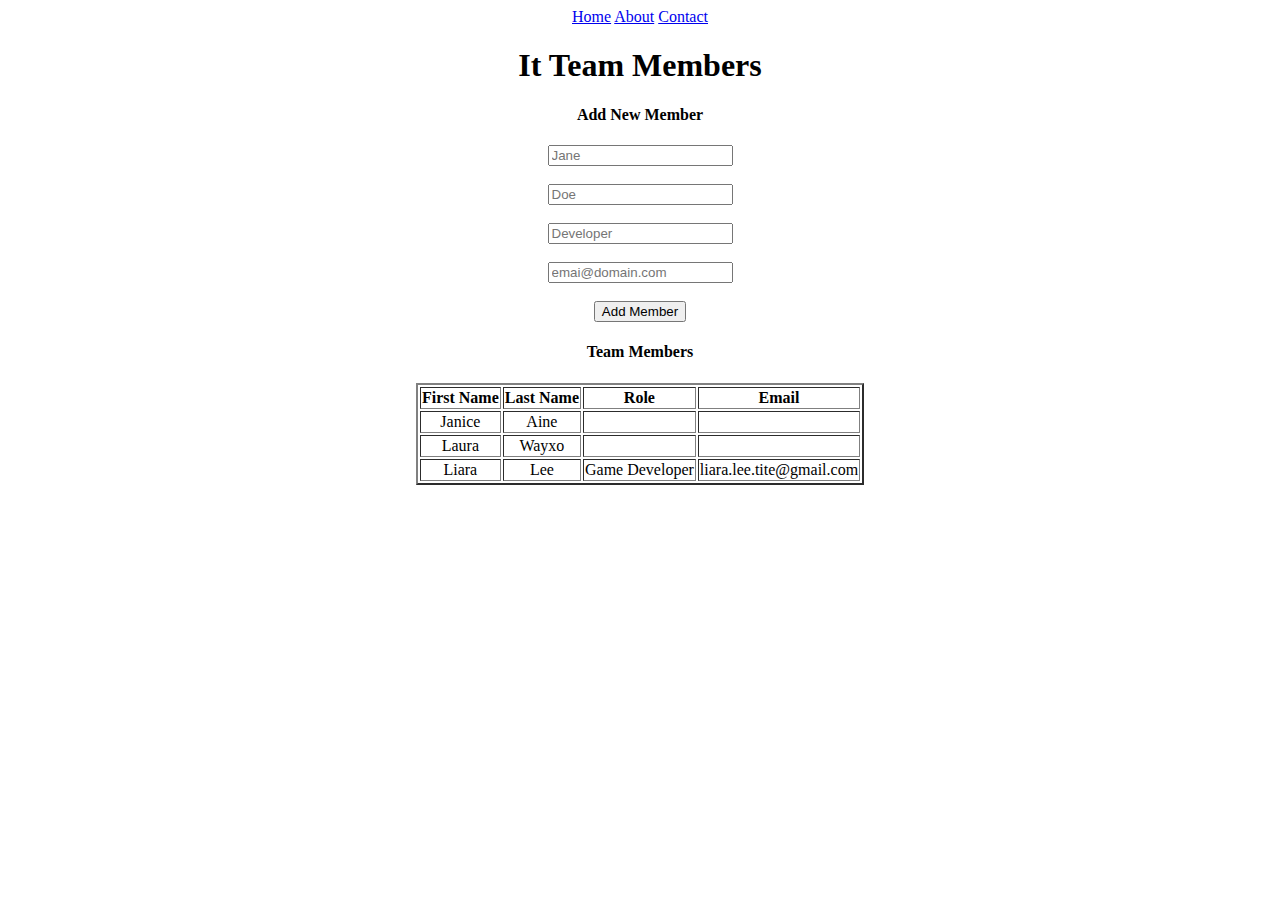
==== HTMLProject.html @ cd66ed92 "First Commit" ====
<!DOCTYPE html>
<html lang="en">
<head>
  <meta charset="UTF-8">
  <meta name="viewport" content="width=device-width, initial-scale=1.0">
  <title>HTML Project</title>
    <style>
        h1 {
            text-align: center;
        }
    </style>
</head>

<body>
  <nav style="text-align: center;">
      <a href="index.html">Home</a>
      <a href="about.html">About</a>
      <a href="https://www.npower.org" target="_blank">Contact</a>
  </nav>

<main>
  <h1>It Team Members</h1>

  <div style="text-align: center;">

    <h4>Add New Member</h4>

  <label for="text">
    <input type="text" placeholder="Jane"name="Jane" id="text"> 
  </label>

<br>
<br>

  <label for="text">
    <input type="text" placeholder="Doe" name="Doe" id="text">
  </label>

  <br>
  <br>

  <label for="text">
    <input type="text" placeholder="Developer" name="Developer" id="text">
  </label>

  <br>
  <br>

  <label for="text">
    <input type="text" placeholder="emai@domain.com" name="emai@domain.com" id="text">
  </label>

  <br>
  <br>

  <form>
  <div id="buttons">
    <button type="button">Add Member</button>
  </div>
  <form>

<h4>Team Members</h4>
<table border="2" style="margin: auto;">
    <tr>
      <th>First Name</th>
      <th>Last Name</th>
      <th>Role</th>
      <th>Email</th>
    </tr>
    <tr>
      <td>Janice</td>
      <td>Aine</td>
      <td></td>
      <td></td>
    </tr>
    <tr>
      <td>Laura</td>
      <td>Wayxo</td>
      <td></td>
      <td></td>
    </tr>
    <tr>
      <td>Liara</td>
      <td>Lee</td>
      <td>Game Developer</td>
      <td>liara.lee.tite@gmail.com</td>
    </tr>
  </table>
</div>

</main>
</body>
</html>
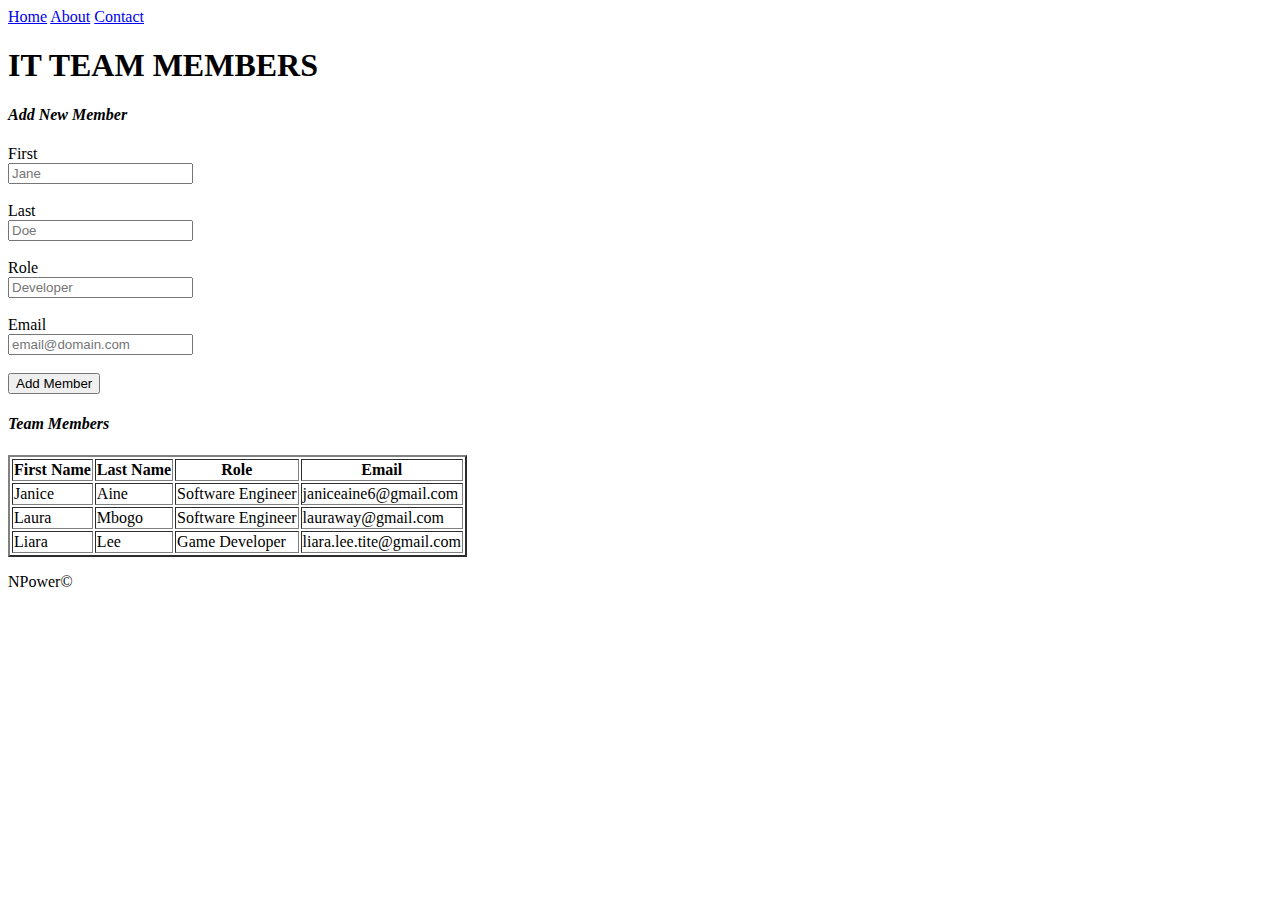
==== commit 0d500807: "Second Commit" ====
--- a/HTMLProject.html
+++ b/HTMLProject.html
@@ -4,90 +4,78 @@
   <meta charset="UTF-8">
   <meta name="viewport" content="width=device-width, initial-scale=1.0">
   <title>HTML Project</title>
-    <style>
-        h1 {
-            text-align: center;
-        }
-    </style>
 </head>
-
 <body>
-  <nav style="text-align: center;">
-      <a href="index.html">Home</a>
-      <a href="about.html">About</a>
-      <a href="https://www.npower.org" target="_blank">Contact</a>
+  <nav>
+    <a href="https://www.usa.gov/voter-registration">Home</a>
+    <a href="https://www.thetrevorproject.org/">About</a>
+    <a href="https://humanappealusa.org/donate/projects/child-welfare-orphans/palestine-orphan-children-fund?gad_source=1&gclid=CjwKCAjwg-24BhB_EiwA1ZOx8orW4iY8cnOgrd5yQ9if4LeomLEYCXxfAt5J-UugxfWlKYKD-guZ-RoCPIIQAvD_BwE" target="_blank">Contact</a>
   </nav>
 
-<main>
-  <h1>It Team Members</h1>
+  <main>
+    <h1>IT TEAM MEMBERS</h1>
+    <h4><em>Add New Member</em></h4>
 
-  <div style="text-align: center;">
+    <form>
+      <div>
+        <label for="First_Name">First</label>
+        <br>
+        <input type="text" placeholder="Jane" name="First_Name" id="First_Name"> 
+      </div>
+<br>
+      <div>
+        <label for="Last_Name">Last</label>
+        <br>
+        <input type="text" placeholder="Doe" name="Last_Name" id="Last_Name">
+      </div>
+<br>
+      <div>
+        <label for="Role">Role</label>
+        <br>
+        <input type="text" placeholder="Developer" name="Role" id="Role">
+      </div>
+<br>
+      <div>
+        <label for="Email">Email</label>
+        <br>
+        <input type="Email" placeholder="email@domain.com" name="Email" id="Email">
+      </div>
+<br>
+      <div id="buttons">
+        <button type="submit">Add Member</button>
+      </div>
+    </form>
 
-    <h4>Add New Member</h4>
+    <h4><em>Team Members</em></h4>
+    <table border="2">
+      <tr>
+        <th>First Name</th>
+        <th>Last Name</th>
+        <th>Role</th>
+        <th>Email</th>
+      </tr>
+      <tr>
+        <td>Janice</td>
+        <td>Aine</td>
+        <td>Software Engineer</td>
+        <td>janiceaine6@gmail.com</td>
+      </tr>
+      <tr>
+        <td>Laura</td>
+        <td>Mbogo</td>
+        <td>Software Engineer</td>
+        <td>lauraway@gmail.com</td>
+      </tr>
+      <tr>
+        <td>Liara</td>
+        <td>Lee</td>
+        <td>Game Developer</td>
+        <td>liara.lee.tite@gmail.com</td>
+      </tr>
+    </table>
 
-  <label for="text">
-    <input type="text" placeholder="Jane"name="Jane" id="text"> 
-  </label>
+    <p>NPower&copy;</p>
 
-<br>
-<br>
-
-  <label for="text">
-    <input type="text" placeholder="Doe" name="Doe" id="text">
-  </label>
-
-  <br>
-  <br>
-
-  <label for="text">
-    <input type="text" placeholder="Developer" name="Developer" id="text">
-  </label>
-
-  <br>
-  <br>
-
-  <label for="text">
-    <input type="text" placeholder="emai@domain.com" name="emai@domain.com" id="text">
-  </label>
-
-  <br>
-  <br>
-
-  <form>
-  <div id="buttons">
-    <button type="button">Add Member</button>
-  </div>
-  <form>
-
-<h4>Team Members</h4>
-<table border="2" style="margin: auto;">
-    <tr>
-      <th>First Name</th>
-      <th>Last Name</th>
-      <th>Role</th>
-      <th>Email</th>
-    </tr>
-    <tr>
-      <td>Janice</td>
-      <td>Aine</td>
-      <td></td>
-      <td></td>
-    </tr>
-    <tr>
-      <td>Laura</td>
-      <td>Wayxo</td>
-      <td></td>
-      <td></td>
-    </tr>
-    <tr>
-      <td>Liara</td>
-      <td>Lee</td>
-      <td>Game Developer</td>
-      <td>liara.lee.tite@gmail.com</td>
-    </tr>
-  </table>
-</div>
-
-</main>
+  </main>
 </body>
-</html>+</html>
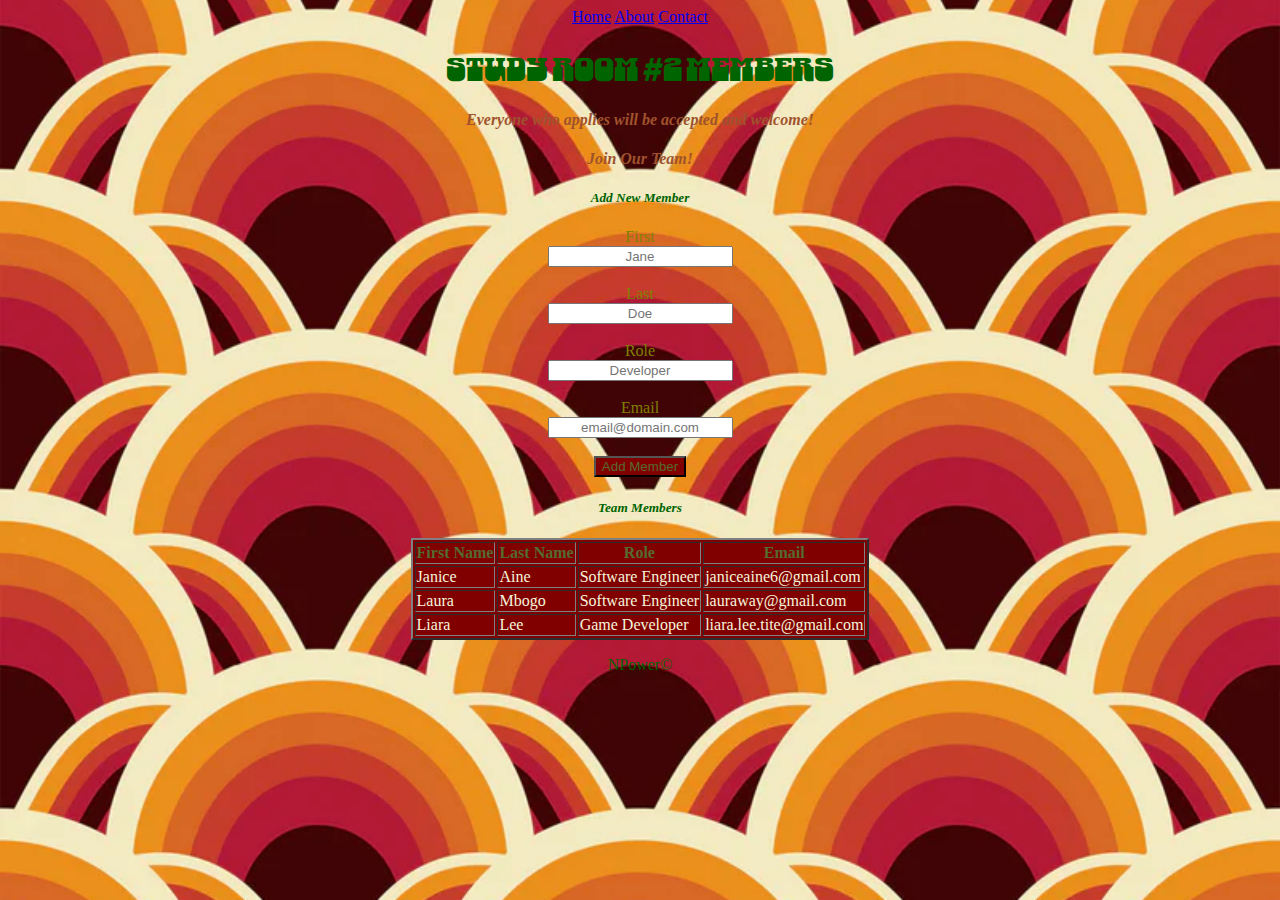
==== commit aa169c67: "Third Commit" ====
--- a/HTMLProject.html
+++ b/HTMLProject.html
@@ -4,51 +4,60 @@
   <meta charset="UTF-8">
   <meta name="viewport" content="width=device-width, initial-scale=1.0">
   <title>HTML Project</title>
+  <link rel="preconnect" href="https://fonts.googleapis.com">
+  <link rel="preconnect" href="https://fonts.gstatic.com" crossorigin>
+  <link href="https://fonts.googleapis.com/css2?family=Danfo&display=swap" rel="stylesheet">
 </head>
 <body>
-  <nav>
+  <nav id="navigation" >
     <a href="https://www.usa.gov/voter-registration">Home</a>
     <a href="https://www.thetrevorproject.org/">About</a>
     <a href="https://humanappealusa.org/donate/projects/child-welfare-orphans/palestine-orphan-children-fund?gad_source=1&gclid=CjwKCAjwg-24BhB_EiwA1ZOx8orW4iY8cnOgrd5yQ9if4LeomLEYCXxfAt5J-UugxfWlKYKD-guZ-RoCPIIQAvD_BwE" target="_blank">Contact</a>
+    <link rel="stylesheet" href="HTMLProject.css">
   </nav>
 
   <main>
-    <h1>IT TEAM MEMBERS</h1>
-    <h4><em>Add New Member</em></h4>
+    <h1>Study Room #2 Members</h1>
+
+    <h4><em>Everyone who applies will be accepted and welcome!</em></h4>
+
+    <h4><em>Join Our Team!</em></h4>
+
+    <h5><em>Add New Member</em></h5>
 
     <form>
-      <div>
+      <div id="First_Name">
         <label for="First_Name">First</label>
         <br>
         <input type="text" placeholder="Jane" name="First_Name" id="First_Name"> 
       </div>
 <br>
-      <div>
+      <div id="Last_Name">
         <label for="Last_Name">Last</label>
         <br>
         <input type="text" placeholder="Doe" name="Last_Name" id="Last_Name">
       </div>
 <br>
-      <div>
+      <div id="Role">
         <label for="Role">Role</label>
         <br>
         <input type="text" placeholder="Developer" name="Role" id="Role">
       </div>
 <br>
-      <div>
+      <div id="Email">
         <label for="Email">Email</label>
         <br>
         <input type="Email" placeholder="email@domain.com" name="Email" id="Email">
       </div>
 <br>
       <div id="buttons">
-        <button type="submit">Add Member</button>
+        <button type="submit" class="intro">Add Member</button>
       </div>
     </form>
 
-    <h4><em>Team Members</em></h4>
-    <table border="2">
-      <tr>
+    <h5><em>Team Members</em></h5>
+    <table id="table" border="2">
+      <tr class="intro">
         <th>First Name</th>
         <th>Last Name</th>
         <th>Role</th>
--- a/HTMLProject.css
+++ b/HTMLProject.css
@@ -0,0 +1,52 @@
+body {
+    background-image: url(assets/00125_retro3_main_800x.webp);
+    background-size: cover;
+    background-position: center;
+    background-repeat: no-repeat;
+}
+
+h1 {
+    font-family: "Danfo", serif; 
+    color: darkgreen; 
+    text-align: center;
+}
+
+h4 {
+    color: sienna; 
+    text-align: center; 
+}
+
+h5 {
+    color:darkgreen; 
+    text-align: center; 
+}
+
+.intro {
+    color: darkolivegreen; 
+    text-align: center; 
+}
+
+p {
+    color: darkgreen; 
+    text-align: center;
+}
+
+#First_Name, #Last_Name, #Role, #Email {
+    color: olive; 
+    text-align: center;
+}
+
+#table {
+    background-color:maroon ; 
+    margin: 0 auto; color:beige
+}
+
+#navigation {
+    text-align: center;
+}
+
+button {
+    background-color:maroon; 
+    display: block;
+    margin: 0 auto;
+}
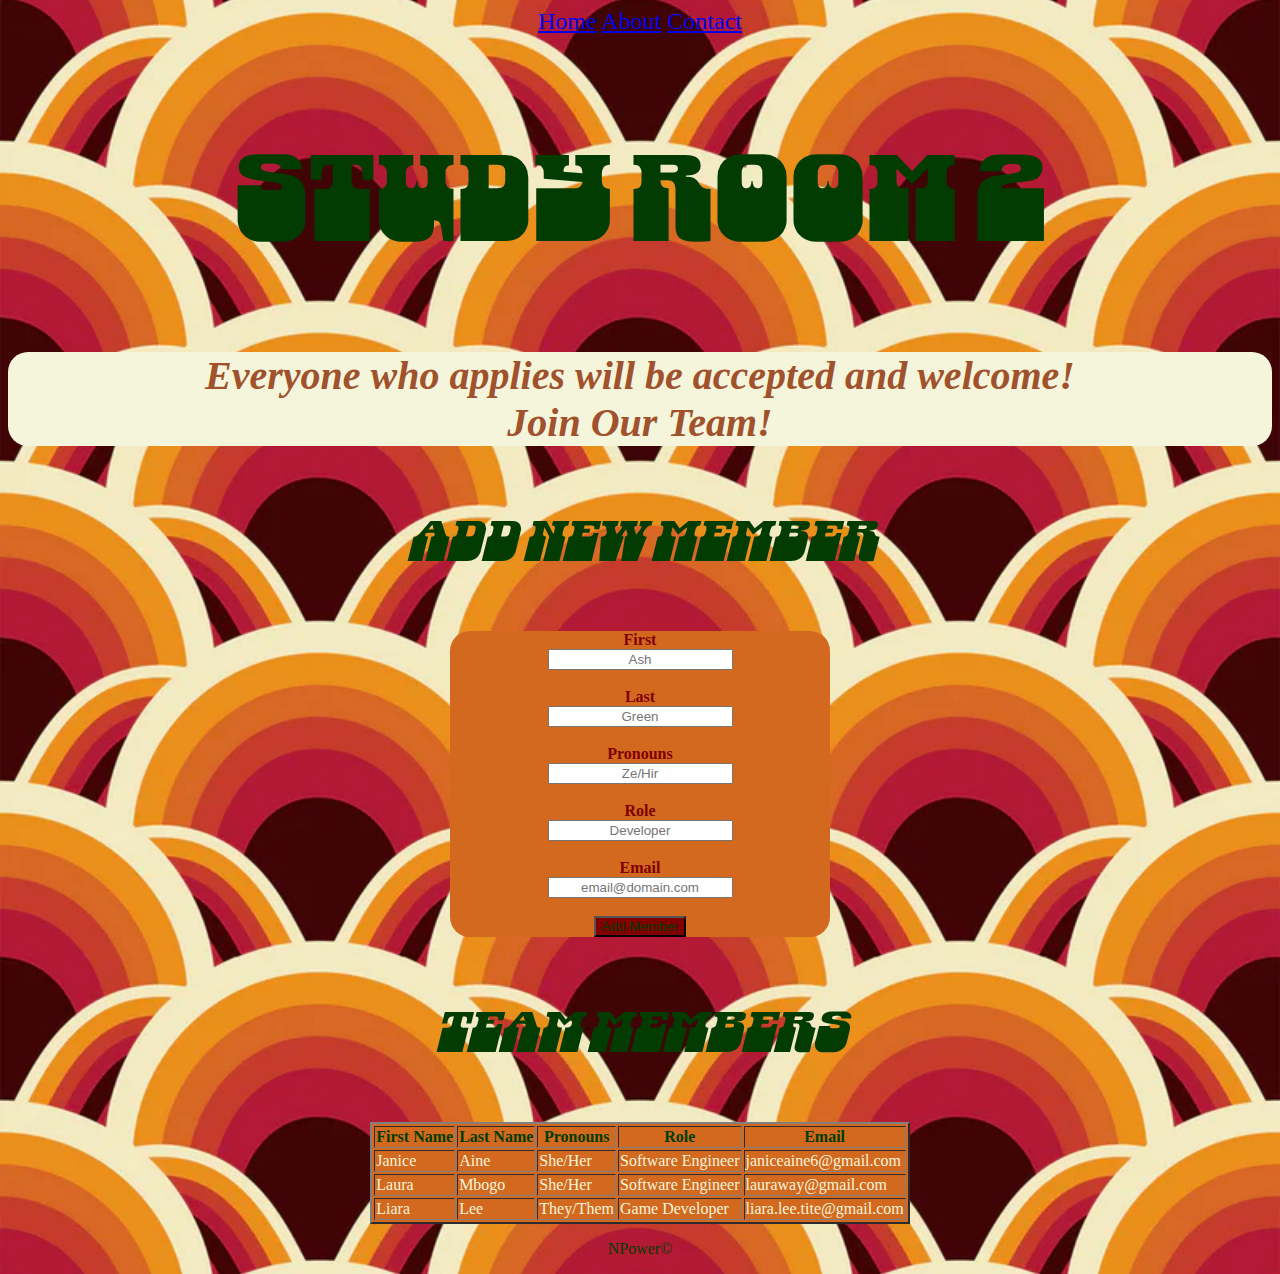
==== commit 4e767e1f: "Fourth Commit" ====
--- a/HTMLProject.html
+++ b/HTMLProject.html
@@ -17,35 +17,41 @@
   </nav>
 
   <main>
-    <h1>Study Room #2 Members</h1>
+    <h1>Study Room 2</h1>
 
-    <h4><em>Everyone who applies will be accepted and welcome!</em></h4>
+    <h4><em>Everyone who applies will be accepted and welcome!</em>
+      <br>
+    <em>Join Our Team!</em></h4>
 
-    <h4><em>Join Our Team!</em></h4>
-
-    <h5><em>Add New Member</em></h5>
+    <h3><em>Add New Member</em></h3>
 
     <form>
       <div id="First_Name">
-        <label for="First_Name">First</label>
+        <label for="First_Name"><strong>First</strong></label>
         <br>
-        <input type="text" placeholder="Jane" name="First_Name" id="First_Name"> 
+        <input type="text" placeholder="Ash" name="First_Name" id="First_Name"> 
       </div>
 <br>
       <div id="Last_Name">
-        <label for="Last_Name">Last</label>
+        <label for="Last_Name"><strong>Last</strong></label>
         <br>
-        <input type="text" placeholder="Doe" name="Last_Name" id="Last_Name">
+        <input type="text" placeholder="Green" name="Last_Name" id="Last_Name">
+      </div>
+<br>
+      <div id="Pronouns">
+        <label for="Pronouns"><strong>Pronouns</strong></label>
+        <br>
+        <input type="text" placeholder="Ze/Hir" name="Pronouns" id="Pronouns">
       </div>
 <br>
       <div id="Role">
-        <label for="Role">Role</label>
+        <label for="Role"><strong>Role</strong></label>
         <br>
         <input type="text" placeholder="Developer" name="Role" id="Role">
       </div>
 <br>
       <div id="Email">
-        <label for="Email">Email</label>
+        <label for="Email"><strong>Email</strong></label>
         <br>
         <input type="Email" placeholder="email@domain.com" name="Email" id="Email">
       </div>
@@ -55,29 +61,33 @@
       </div>
     </form>
 
-    <h5><em>Team Members</em></h5>
+    <h3><em>Team Members</em></h3>
     <table id="table" border="2">
       <tr class="intro">
         <th>First Name</th>
         <th>Last Name</th>
+        <th>Pronouns</th>
         <th>Role</th>
         <th>Email</th>
       </tr>
       <tr>
         <td>Janice</td>
         <td>Aine</td>
+        <td>She/Her</td>
         <td>Software Engineer</td>
         <td>janiceaine6@gmail.com</td>
       </tr>
       <tr>
         <td>Laura</td>
         <td>Mbogo</td>
+        <td>She/Her</td>
         <td>Software Engineer</td>
         <td>lauraway@gmail.com</td>
       </tr>
       <tr>
         <td>Liara</td>
         <td>Lee</td>
+        <td>They/Them</td>
         <td>Game Developer</td>
         <td>liara.lee.tite@gmail.com</td>
       </tr>
--- a/HTMLProject.css
+++ b/HTMLProject.css
@@ -5,44 +5,47 @@
     background-repeat: no-repeat;
 }
 
-h1 {
+h1{
     font-family: "Danfo", serif; 
-    color: darkgreen; 
+    color: rgb(2, 60, 2); 
     text-align: center;
+    font-size: 7.5em;
+}
+
+h3{
+    font-family: "Danfo", serif; 
+    color: rgb(2, 60, 2); 
+    text-align: center;
+    font-size: 3.5em;
 }
 
 h4 {
     color: sienna; 
-    text-align: center; 
-}
-
-h5 {
-    color:darkgreen; 
-    text-align: center; 
+    text-align: center; background-color:beige; border-radius: 20px ; font-size: 2.5em;
 }
 
 .intro {
-    color: darkolivegreen; 
+    color: rgb(2, 60, 2); 
     text-align: center; 
 }
 
 p {
-    color: darkgreen; 
+    color: rgb(2, 60, 2); 
     text-align: center;
 }
 
-#First_Name, #Last_Name, #Role, #Email {
-    color: olive; 
+#First_Name, #Last_Name, #Pronouns, #Role, #Email { 
     text-align: center;
+    color:maroon
 }
 
 #table {
-    background-color:maroon ; 
+    background-color:chocolate;
     margin: 0 auto; color:beige
 }
 
 #navigation {
-    text-align: center;
+    text-align: center;  font-size: 1.5em
 }
 
 button {
@@ -50,3 +53,8 @@
     display: block;
     margin: 0 auto;
 }
+form {
+    background-color:chocolate;
+    margin: 0 auto;
+    width: 30%; border-radius: 20px;
+}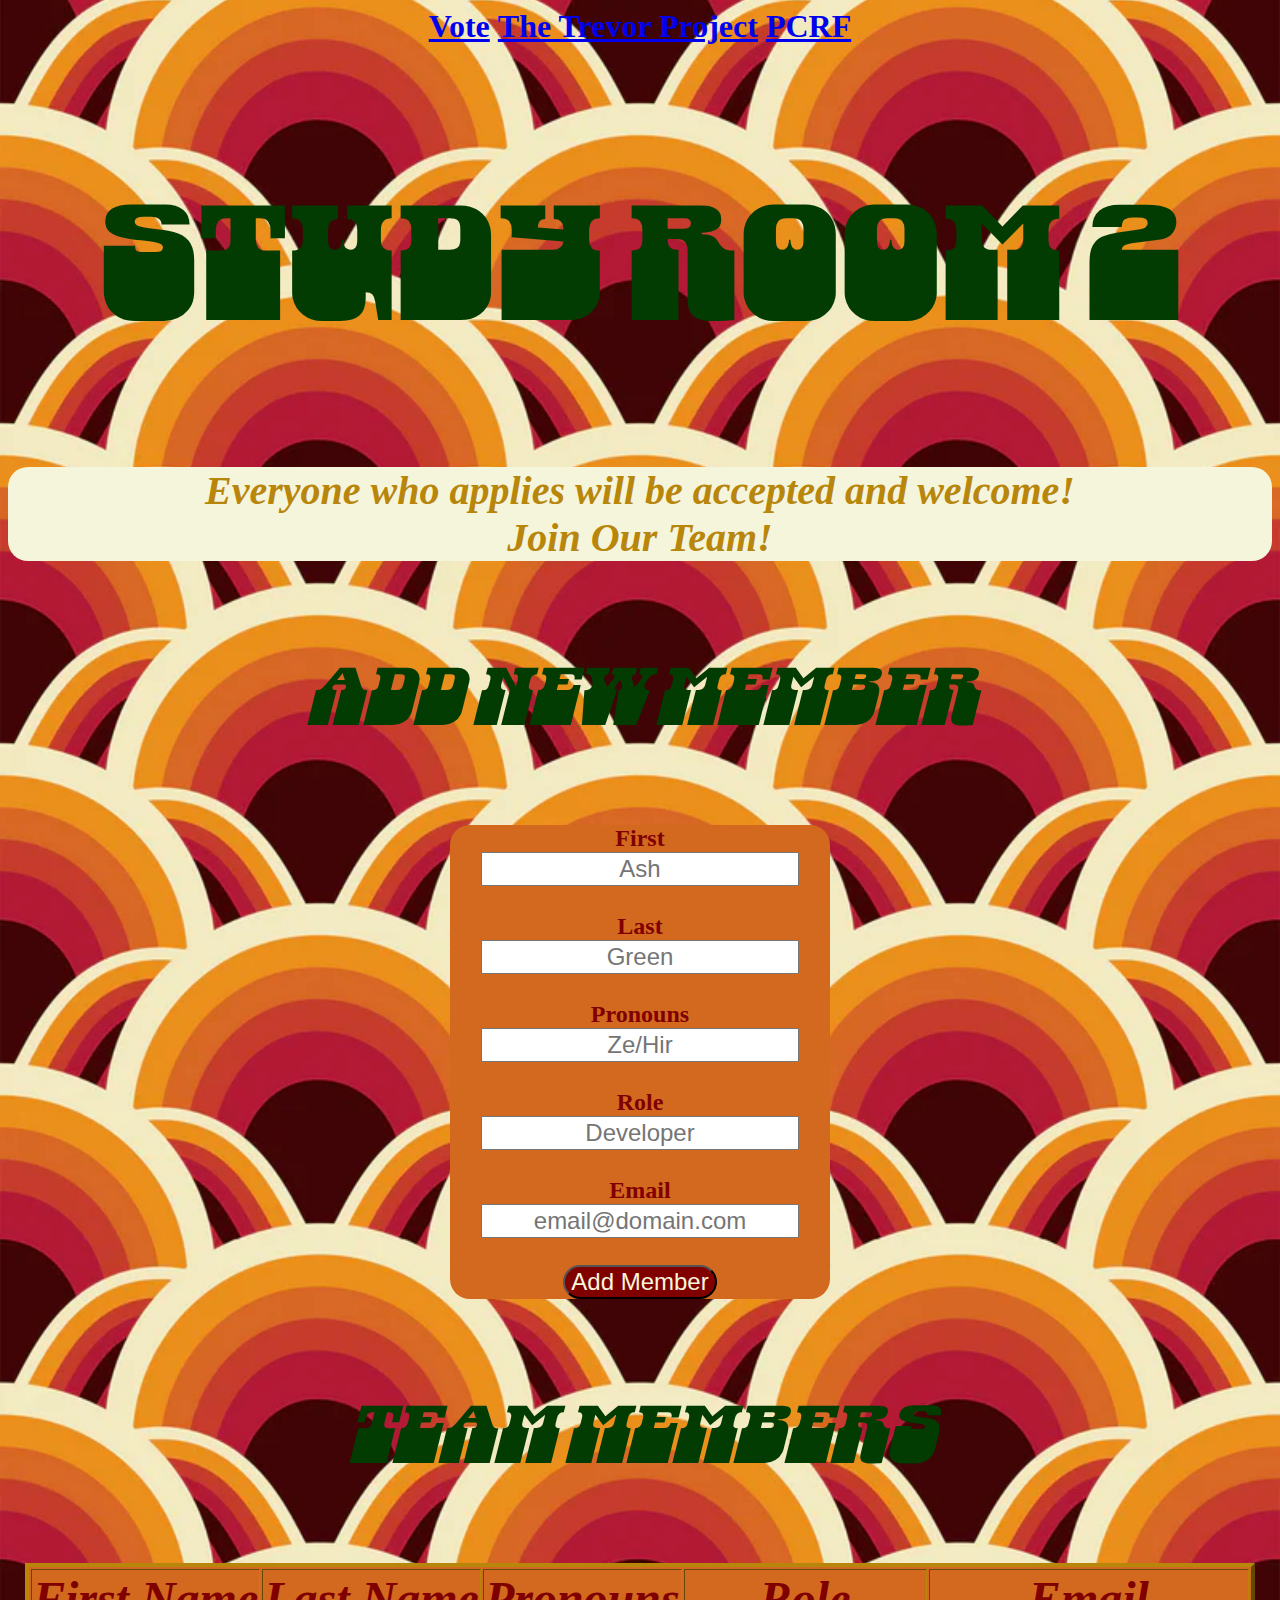
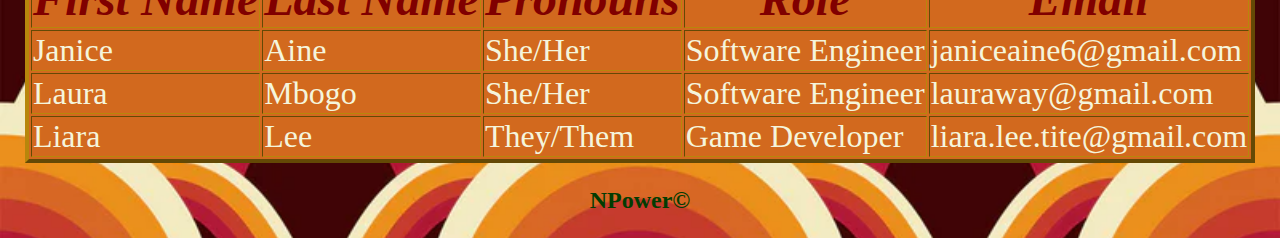
==== commit d2ff1cc3: "Fifth Commit" ====
--- a/HTMLProject.html
+++ b/HTMLProject.html
@@ -9,12 +9,14 @@
   <link href="https://fonts.googleapis.com/css2?family=Danfo&display=swap" rel="stylesheet">
 </head>
 <body>
-  <nav id="navigation" >
-    <a href="https://www.usa.gov/voter-registration">Home</a>
-    <a href="https://www.thetrevorproject.org/">About</a>
-    <a href="https://humanappealusa.org/donate/projects/child-welfare-orphans/palestine-orphan-children-fund?gad_source=1&gclid=CjwKCAjwg-24BhB_EiwA1ZOx8orW4iY8cnOgrd5yQ9if4LeomLEYCXxfAt5J-UugxfWlKYKD-guZ-RoCPIIQAvD_BwE" target="_blank">Contact</a>
+  <nav id="navigation">
+      <a href="https://www.usa.gov/voter-registration"><strong>Vote</strong></a>
+      <a href="https://www.thetrevorproject.org/"><strong>The Trevor Project</strong></a></li>
+      <a href="https://www.pcrf.net/" target="_blank"><strong>PCRF</strong></a>
+
     <link rel="stylesheet" href="HTMLProject.css">
-  </nav>
+</nav>
+
 
   <main>
     <h1>Study Room 2</h1>
@@ -57,18 +59,18 @@
       </div>
 <br>
       <div id="buttons">
-        <button type="submit" class="intro">Add Member</button>
+        <button type="submit">Add Member</button>
       </div>
     </form>
 
     <h3><em>Team Members</em></h3>
-    <table id="table" border="2">
+    <table id="table" border="4">
       <tr class="intro">
-        <th>First Name</th>
-        <th>Last Name</th>
-        <th>Pronouns</th>
-        <th>Role</th>
-        <th>Email</th>
+        <th><em>First Name</em></th>
+        <th><em>Last Name</em></th>
+        <th><em>Pronouns</em></th>
+        <th><em>Role</em></th>
+        <th><em>Email</em></th>
       </tr>
       <tr>
         <td>Janice</td>
@@ -93,7 +95,7 @@
       </tr>
     </table>
 
-    <p>NPower&copy;</p>
+    <p><strong>NPower&copy;</strong></p>
 
   </main>
 </body>
--- a/HTMLProject.css
+++ b/HTMLProject.css
@@ -5,56 +5,57 @@
     background-repeat: no-repeat;
 }
 
+#navigation {
+    text-align: center;  font-size: 2.0em;
+}
+
 h1{
     font-family: "Danfo", serif; 
     color: rgb(2, 60, 2); 
     text-align: center;
-    font-size: 7.5em;
+    font-size: 10.0em;
+}
+
+h4 {
+    color:darkgoldenrod; 
+    text-align: center; background-color:beige; border-radius: 20px ; font-size: 2.5em;
 }
 
 h3{
     font-family: "Danfo", serif; 
     color: rgb(2, 60, 2); 
     text-align: center;
-    font-size: 3.5em;
+    font-size: 5.0em;
 }
 
-h4 {
-    color: sienna; 
-    text-align: center; background-color:beige; border-radius: 20px ; font-size: 2.5em;
-}
-
-.intro {
-    color: rgb(2, 60, 2); 
-    text-align: center; 
-}
-
-p {
-    color: rgb(2, 60, 2); 
-    text-align: center;
+form {
+    background-color:chocolate;
+    margin: 0 auto;
+    width: 30%; border-radius: 20px; font-size: 1.5em
 }
 
 #First_Name, #Last_Name, #Pronouns, #Role, #Email { 
     text-align: center;
-    color:maroon
+    color:maroon; font-size: 1.0em
 }
 
 #table {
     background-color:chocolate;
-    margin: 0 auto; color:beige
+    margin: 0 auto; color:beige; font-size: 2.0em;border-color:darkgoldenrod
 }
 
-#navigation {
-    text-align: center;  font-size: 1.5em
+.intro {
+    color: maroon; 
+    text-align: center; font-size: 1.5em;
 }
 
 button {
     background-color:maroon; 
     display: block;
-    margin: 0 auto;
+    margin: 0 auto; color:beige; font-size: 1.0em; border-radius: 20px; text-align: center;
 }
-form {
-    background-color:chocolate;
-    margin: 0 auto;
-    width: 30%; border-radius: 20px;
+
+p {
+    color: rgb(2, 60, 2); 
+    text-align: center; font-size: 1.5em
 }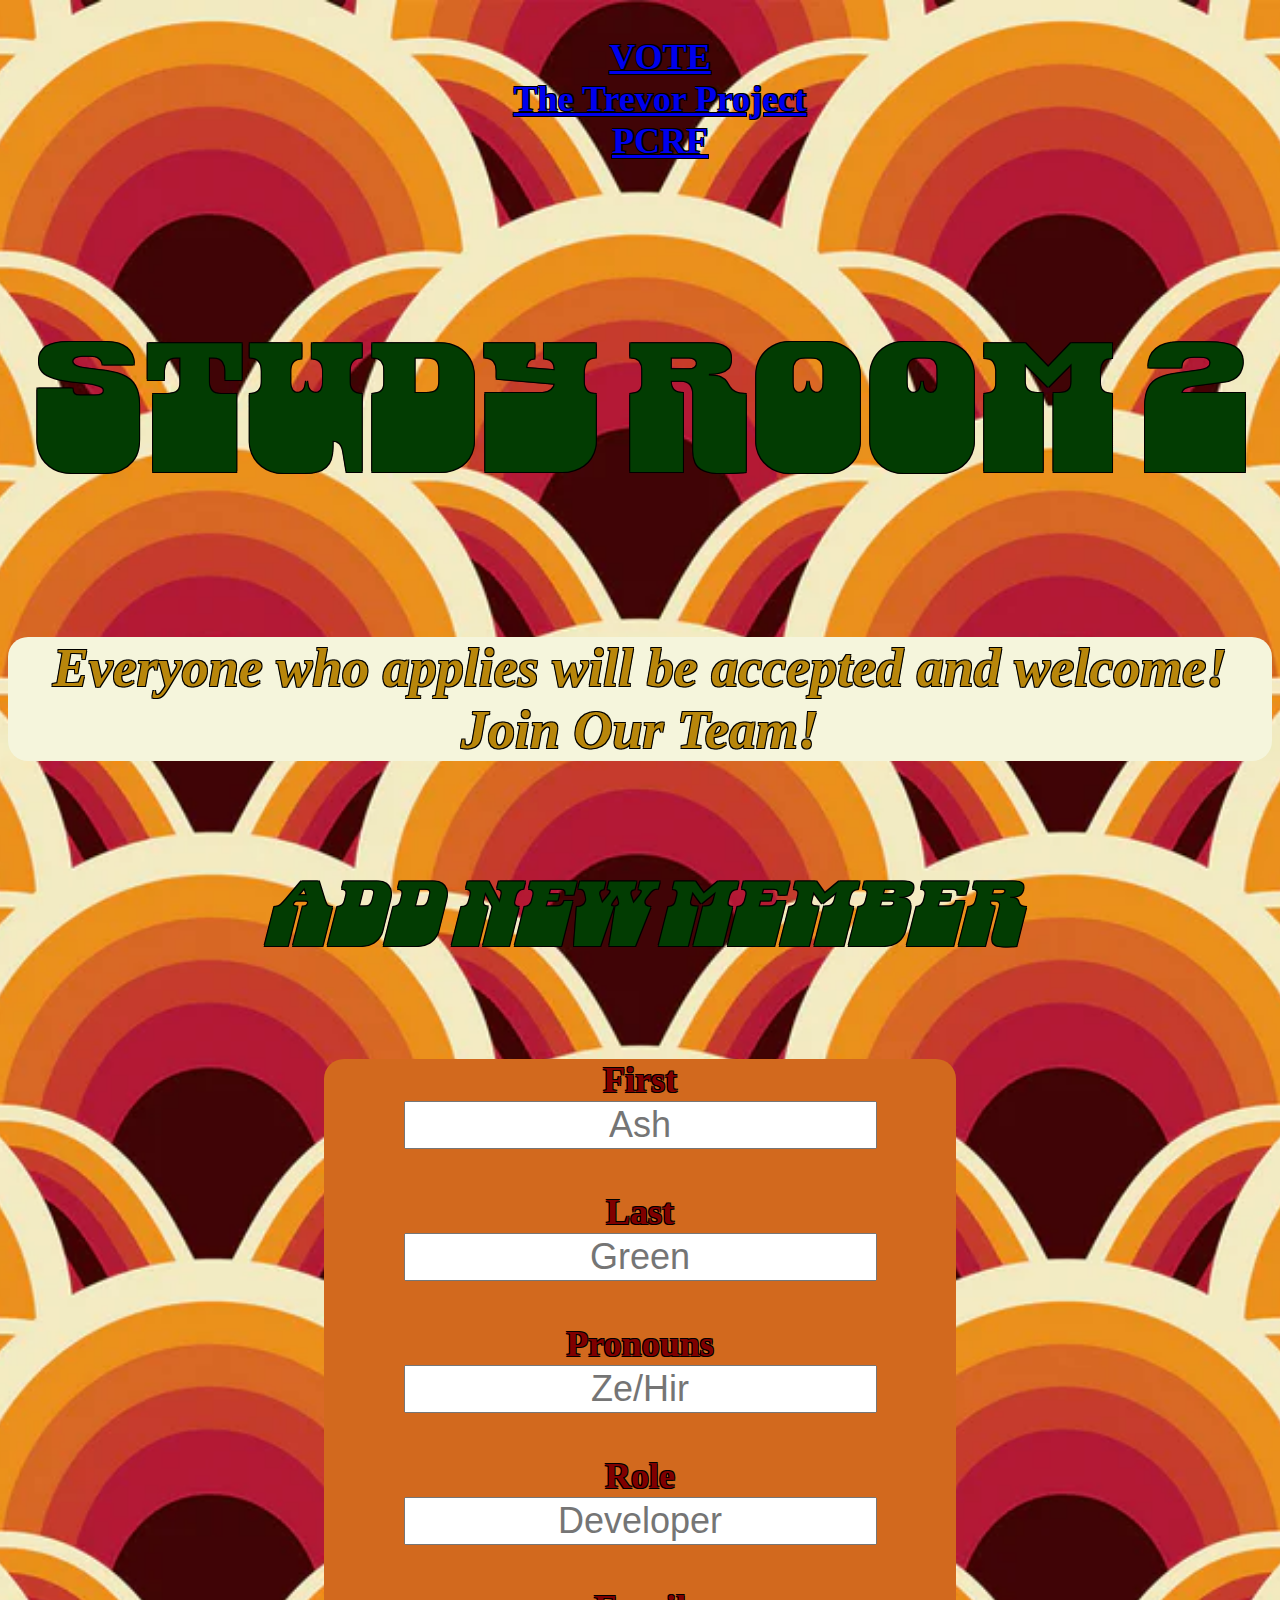
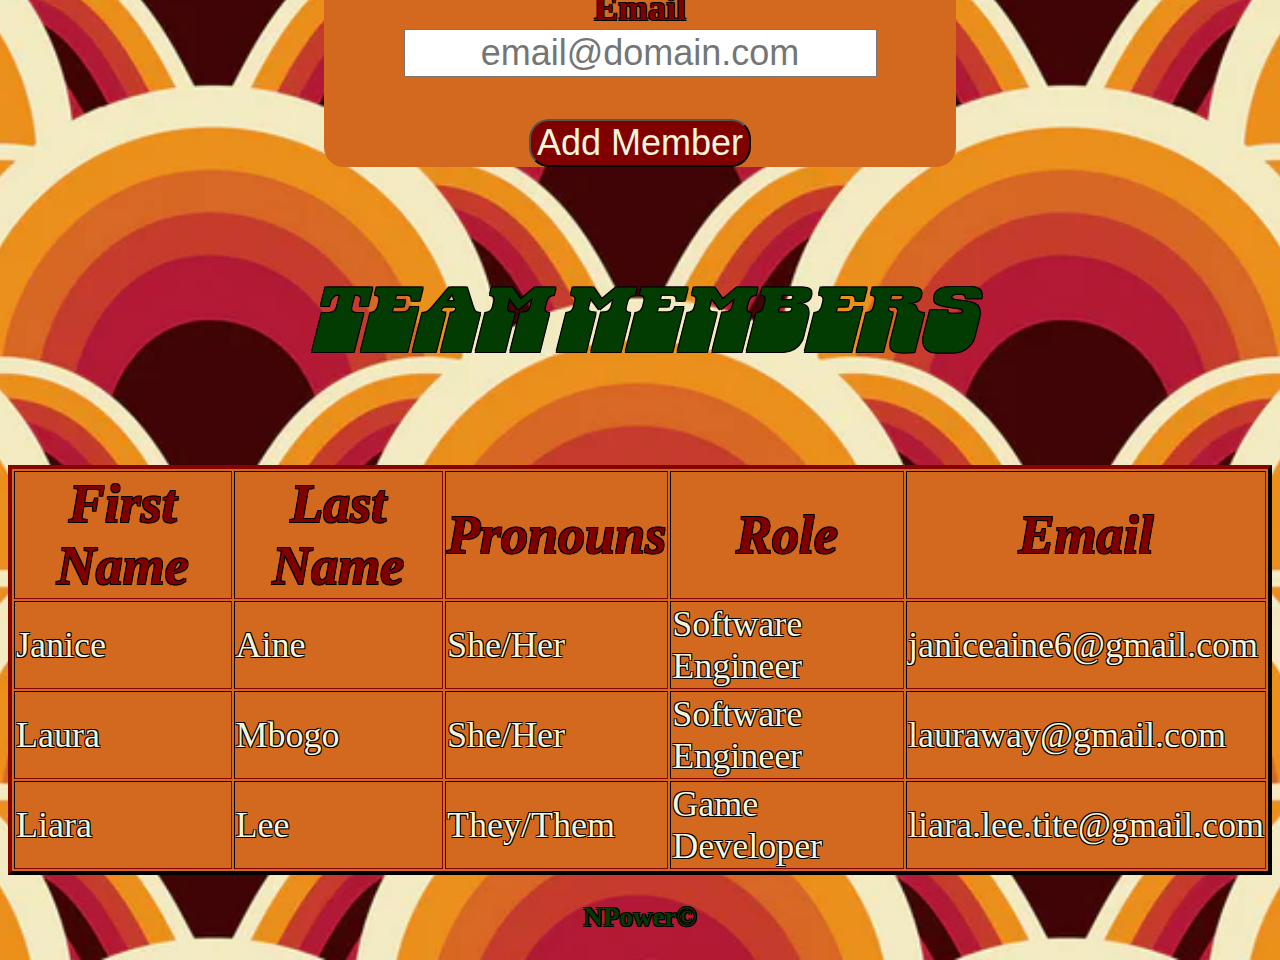
==== commit 39e7e950: "Sixth Commit" ====
--- a/HTMLProject.html
+++ b/HTMLProject.html
@@ -10,13 +10,14 @@
 </head>
 <body>
   <nav id="navigation">
-      <a href="https://www.usa.gov/voter-registration"><strong>Vote</strong></a>
-      <a href="https://www.thetrevorproject.org/"><strong>The Trevor Project</strong></a></li>
-      <a href="https://www.pcrf.net/" target="_blank"><strong>PCRF</strong></a>
+    <ul>
+        <li><a href="https://www.usa.gov/voter-registration"><strong>VOTE</strong></a></li>
 
+        <li><a href="https://www.thetrevorproject.org/"><strong>The Trevor Project</strong></a></li>
+        <li><a href="https://humanappealusa.org/donate/projects/child-welfare-orphans/palestine-orphan-children-fund?gad_source=1&gclid=CjwKCAjwg-24BhB_EiwA1ZOx8orW4iY8cnOgrd5yQ9if4LeomLEYCXxfAt5J-UugxfWlKYKD-guZ-RoCPIIQAvD_BwE" target="_blank"><strong>PCRF</strong></a></li>
+    </ul>
     <link rel="stylesheet" href="HTMLProject.css">
-</nav>
-
+  </nav>
 
   <main>
     <h1>Study Room 2</h1>
@@ -99,4 +100,4 @@
 
   </main>
 </body>
-</html>
+</html>--- a/HTMLProject.css
+++ b/HTMLProject.css
@@ -1,37 +1,67 @@
+html {
+    font-size: 16px;
+}
+
+@media (max-width: 600px) {
+    html {
+        font-size: 14px;
+    }
+}
+
+@media (min-width: 601px) {
+    html {
+        font-size: 16px;
+    }
+}
+
+@media (min-width: 1001px) {
+    html {
+        font-size: 18px;
+    }
+}
+
 body {
     background-image: url(assets/00125_retro3_main_800x.webp);
     background-size: cover;
     background-position: center;
-    background-repeat: no-repeat;
+    background-repeat: no-repeat;   text-shadow: 
+        -1px -1px 0 black,  
+         1px -1px 0 black,
+        -1px  1px 0 black,
+         1px  1px 0 black;
 }
 
 #navigation {
     text-align: center;  font-size: 2.0em;
 }
 
-h1{
+li {
+    list-style-type: none;
+}
+
+h1 {
     font-family: "Danfo", serif; 
     color: rgb(2, 60, 2); 
     text-align: center;
-    font-size: 10.0em;
+    font-size: 10.0rem;
 }
 
 h4 {
     color:darkgoldenrod; 
-    text-align: center; background-color:beige; border-radius: 20px ; font-size: 2.5em;
+    text-align: center; background-color:beige; border-radius: 20px ; font-size: 3.0rem;
 }
 
-h3{
+h3 {
     font-family: "Danfo", serif; 
     color: rgb(2, 60, 2); 
     text-align: center;
-    font-size: 5.0em;
+    font-size: 5.0rem;
 }
 
 form {
     background-color:chocolate;
     margin: 0 auto;
-    width: 30%; border-radius: 20px; font-size: 1.5em
+    width: 50%; border-radius: 20px; font-size: 2.0em
 }
 
 #First_Name, #Last_Name, #Pronouns, #Role, #Email { 
@@ -41,7 +71,7 @@
 
 #table {
     background-color:chocolate;
-    margin: 0 auto; color:beige; font-size: 2.0em;border-color:darkgoldenrod
+    margin: 0 auto; color:beige; font-size: 2.0em;border-color:rgb(49, 2, 2)
 }
 
 .intro {
@@ -57,5 +87,5 @@
 
 p {
     color: rgb(2, 60, 2); 
-    text-align: center; font-size: 1.5em
+    text-align: center; font-size: 1.5rem
 }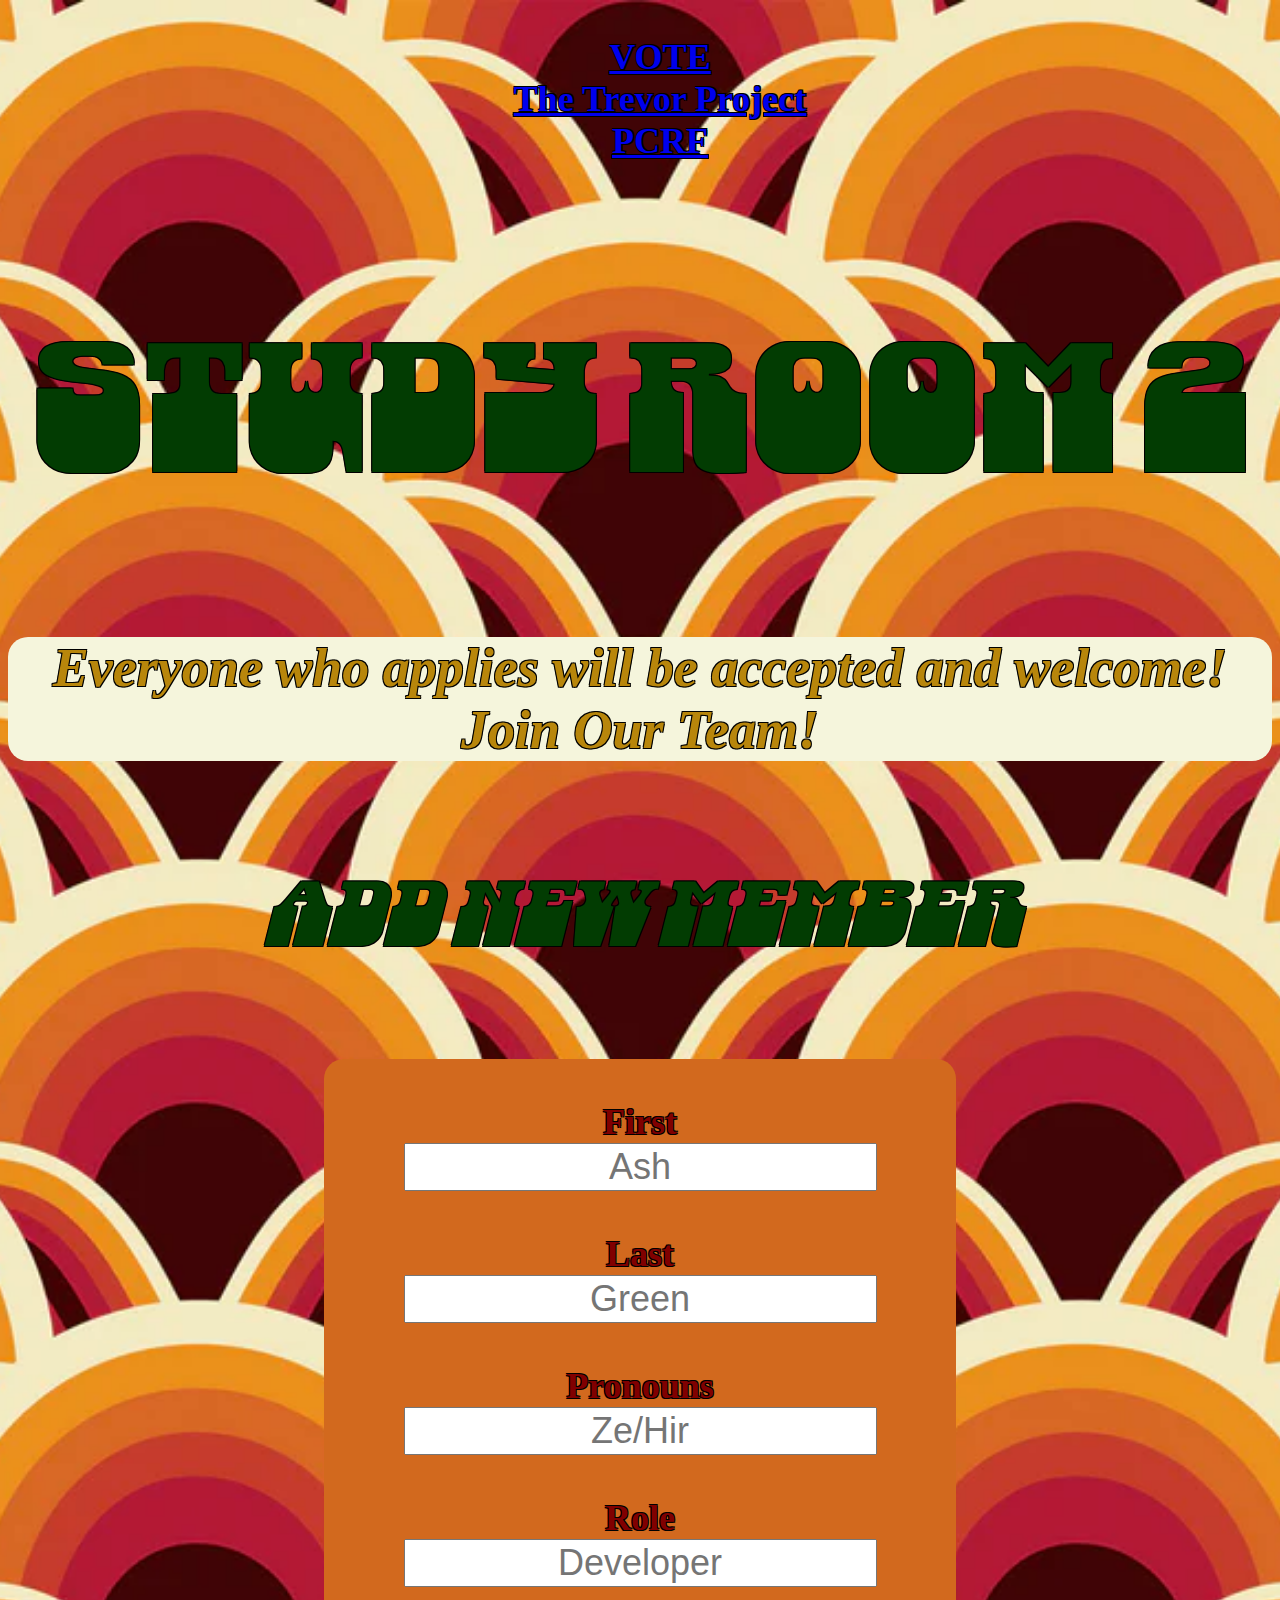
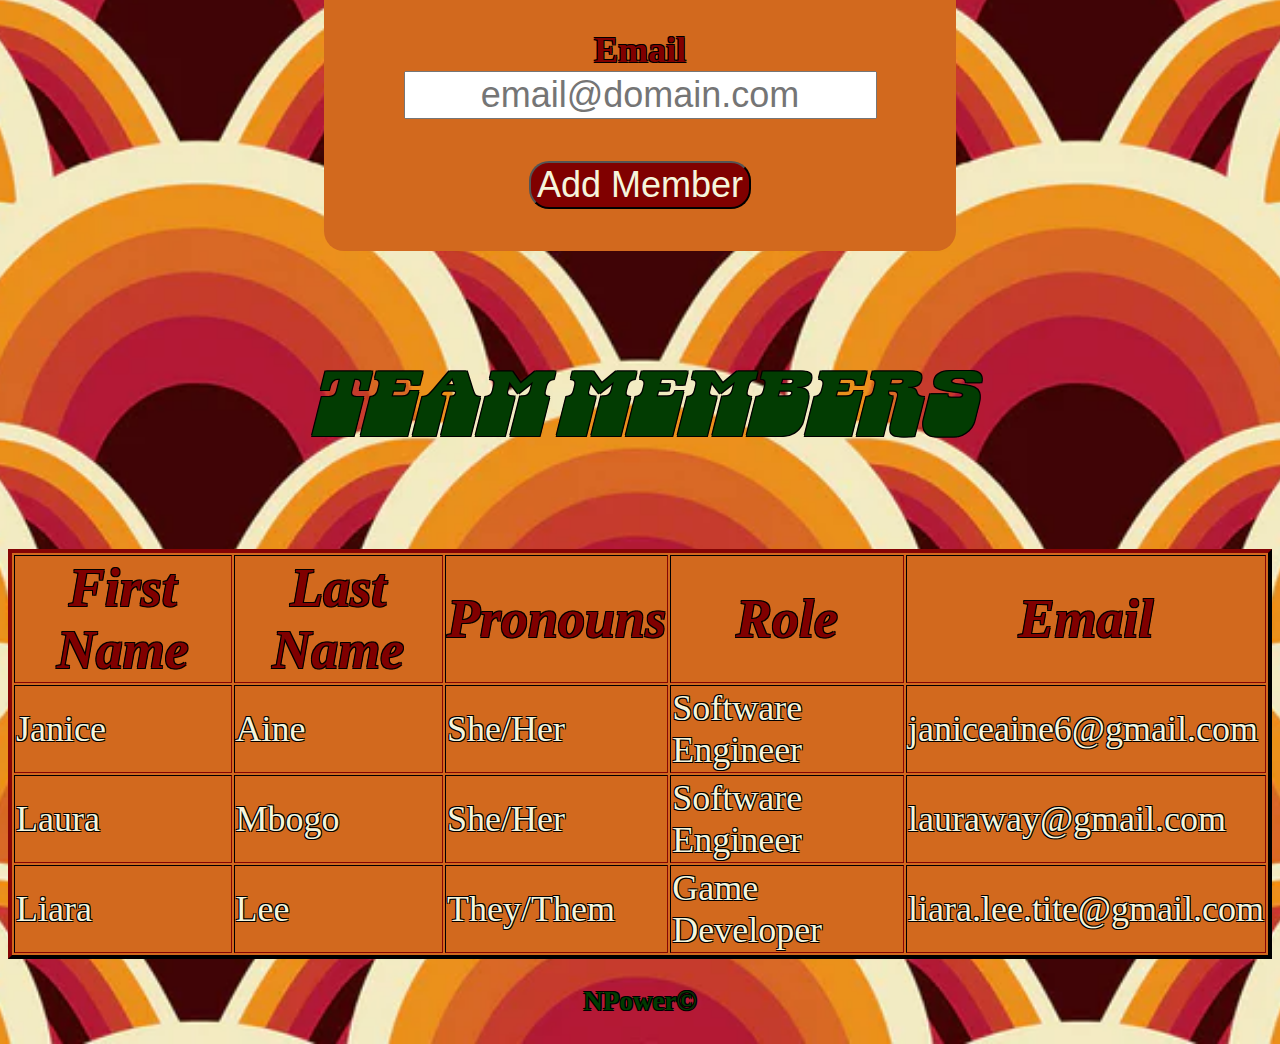
==== commit 69d8ed72: "Seventh Commit" ====
--- a/HTMLProject.html
+++ b/HTMLProject.html
@@ -3,68 +3,75 @@
 <head>
   <meta charset="UTF-8">
   <meta name="viewport" content="width=device-width, initial-scale=1.0">
+
   <title>HTML Project</title>
+
   <link rel="preconnect" href="https://fonts.googleapis.com">
   <link rel="preconnect" href="https://fonts.gstatic.com" crossorigin>
   <link href="https://fonts.googleapis.com/css2?family=Danfo&display=swap" rel="stylesheet">
+
 </head>
 <body>
   <nav id="navigation">
     <ul>
         <li><a href="https://www.usa.gov/voter-registration"><strong>VOTE</strong></a></li>
-
         <li><a href="https://www.thetrevorproject.org/"><strong>The Trevor Project</strong></a></li>
         <li><a href="https://humanappealusa.org/donate/projects/child-welfare-orphans/palestine-orphan-children-fund?gad_source=1&gclid=CjwKCAjwg-24BhB_EiwA1ZOx8orW4iY8cnOgrd5yQ9if4LeomLEYCXxfAt5J-UugxfWlKYKD-guZ-RoCPIIQAvD_BwE" target="_blank"><strong>PCRF</strong></a></li>
     </ul>
+
     <link rel="stylesheet" href="HTMLProject.css">
+
   </nav>
 
   <main>
     <h1>Study Room 2</h1>
 
-    <h4><em>Everyone who applies will be accepted and welcome!</em>
+  <h4><em>Everyone who applies will be accepted and welcome!</em>
       <br>
-    <em>Join Our Team!</em></h4>
+  <em>Join Our Team!</em></h4>
 
-    <h3><em>Add New Member</em></h3>
+  <h3><em>Add New Member</em></h3>
 
     <form>
       <div id="First_Name">
+        <br>
         <label for="First_Name"><strong>First</strong></label>
         <br>
-        <input type="text" placeholder="Ash" name="First_Name" id="First_Name"> 
+        <input type="text" placeholder="Ash" name="First_Name" id="First_Name">
       </div>
-<br>
+      <br>
       <div id="Last_Name">
         <label for="Last_Name"><strong>Last</strong></label>
         <br>
         <input type="text" placeholder="Green" name="Last_Name" id="Last_Name">
       </div>
-<br>
+      <br>
       <div id="Pronouns">
         <label for="Pronouns"><strong>Pronouns</strong></label>
         <br>
         <input type="text" placeholder="Ze/Hir" name="Pronouns" id="Pronouns">
       </div>
-<br>
+      <br>
       <div id="Role">
         <label for="Role"><strong>Role</strong></label>
         <br>
         <input type="text" placeholder="Developer" name="Role" id="Role">
       </div>
-<br>
+      <br>
       <div id="Email">
         <label for="Email"><strong>Email</strong></label>
         <br>
         <input type="Email" placeholder="email@domain.com" name="Email" id="Email">
       </div>
-<br>
+      <br>
       <div id="buttons">
         <button type="submit">Add Member</button>
+      <br>
       </div>
     </form>
 
-    <h3><em>Team Members</em></h3>
+  <h3><em>Team Members</em></h3>
+
     <table id="table" border="4">
       <tr class="intro">
         <th><em>First Name</em></th>
--- a/HTMLProject.css
+++ b/HTMLProject.css
@@ -8,12 +8,6 @@
     }
 }
 
-@media (min-width: 601px) {
-    html {
-        font-size: 16px;
-    }
-}
-
 @media (min-width: 1001px) {
     html {
         font-size: 18px;
@@ -21,10 +15,11 @@
 }
 
 body {
-    background-image: url(assets/00125_retro3_main_800x.webp);
-    background-size: cover;
-    background-position: center;
-    background-repeat: no-repeat;   text-shadow: 
+    background-image: url(assets/00125_retro3_main_800x.webp); 
+    background-size: cover; 
+    background-position: center; 
+    background-repeat: no-repeat;    
+    text-shadow: 
         -1px -1px 0 black,  
          1px -1px 0 black,
         -1px  1px 0 black,
@@ -32,60 +27,80 @@
 }
 
 #navigation {
-    text-align: center;  font-size: 2.0em;
+    text-align: center;   
+    font-size: 2.0em; 
 }
 
 li {
-    list-style-type: none;
+    list-style-type: none; 
 }
 
 h1 {
-    font-family: "Danfo", serif; 
-    color: rgb(2, 60, 2); 
-    text-align: center;
-    font-size: 10.0rem;
+    font-family: "Danfo", serif;  
+    color: rgb(2, 60, 2);  
+    text-align: center; 
+    font-size: 10.0em; 
 }
 
 h4 {
-    color:darkgoldenrod; 
-    text-align: center; background-color:beige; border-radius: 20px ; font-size: 3.0rem;
+    color: darkgoldenrod;  
+    text-align: center;  
+    background-color: beige;  
+    border-radius: 20px;  
+    font-size: 3.0em; 
 }
 
 h3 {
-    font-family: "Danfo", serif; 
-    color: rgb(2, 60, 2); 
-    text-align: center;
-    font-size: 5.0rem;
+    font-family: "Danfo", serif;  
+    color: rgb(2, 60, 2);  
+    text-align: center; 
+    font-size: 5.0em; 
 }
 
 form {
-    background-color:chocolate;
-    margin: 0 auto;
-    width: 50%; border-radius: 20px; font-size: 2.0em
+    background-color: chocolate; 
+    margin: 0 auto; 
+    width: 50%;  
+    border-radius: 20px;  
+    font-size: 2.0em; 
 }
 
-#First_Name, #Last_Name, #Pronouns, #Role, #Email { 
-    text-align: center;
-    color:maroon; font-size: 1.0em
+#First_Name, 
+#Last_Name, 
+#Pronouns,  
+#Role, 
+#Email { 
+    text-align: center; 
+    color: maroon;  
+    font-size: 1.0em; 
 }
 
 #table {
-    background-color:chocolate;
-    margin: 0 auto; color:beige; font-size: 2.0em;border-color:rgb(49, 2, 2)
+    background-color: chocolate; 
+    margin: 0 auto;  
+    color: beige;  
+    font-size: 2.0em; 
+    border-color: rgb(49, 2, 2); 
 }
 
 .intro {
-    color: maroon; 
-    text-align: center; font-size: 1.5em;
+    color: maroon;  
+    text-align: center;  
+    font-size: 1.5em; 
 }
 
 button {
-    background-color:maroon; 
-    display: block;
-    margin: 0 auto; color:beige; font-size: 1.0em; border-radius: 20px; text-align: center;
+    background-color: maroon;  
+    display: block; 
+    margin: 0 auto;  
+    color: beige;  
+    font-size: 1.0em;  
+    border-radius: 20px;  
+    text-align: center; 
 }
 
 p {
-    color: rgb(2, 60, 2); 
-    text-align: center; font-size: 1.5rem
+    color: rgb(2, 60, 2);  
+    text-align: center;  
+    font-size: 1.5em; 
 }